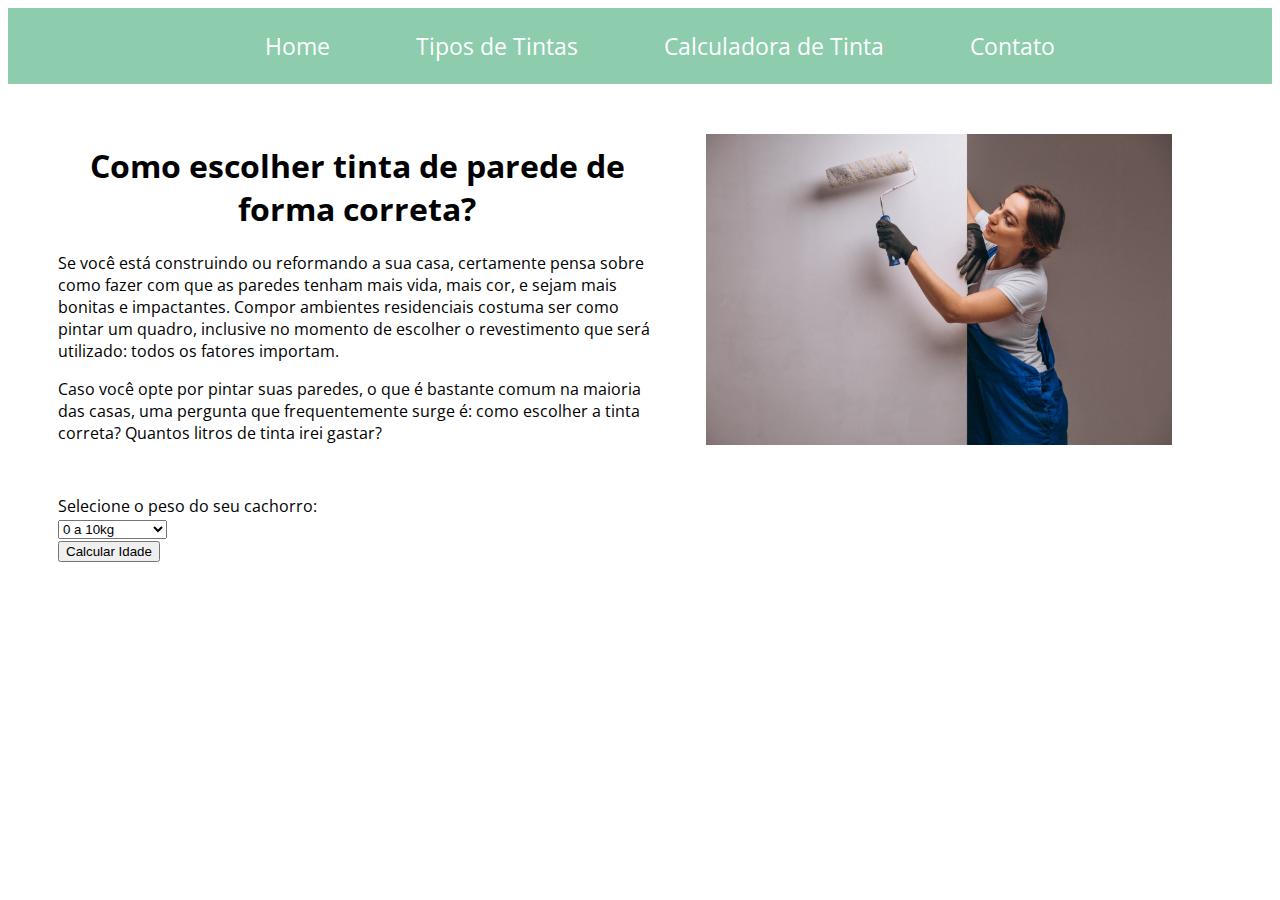
==== index.html @ baf745fb "começo" ====
<!DOCTYPE html>
<html lang="en">

<head>
	<meta charset="UTF-8">
	<meta http-equiv="X-UA-Compatible" content="IE=edge">
	<meta name="viewport" content="width=device-width, initial-scale=1.0">
	<title>Calcula Quantidade Tinta</title>
	<link rel="stylesheet" href="style.css">
</head>

<body>
	<header>

		<nav>
			<ul>
				<li><a href="index.html">Home</a></li>
				<li><a href="tipotintas.html">Tipos de Tintas</a></li>
				<li><a href="#calculatinta">Calculadora de Tinta</a></li>
				<li><a href="#contato">Contato</a></li>
			</ul>
		</nav>
	</header>

	<div class="textoesq">
		<div>
			<h1>Como escolher tinta de parede de forma correta?</h1>
			<p>Se você está construindo ou reformando a sua casa, certamente pensa sobre como fazer com que
				as paredes tenham mais vida, mais cor, e sejam mais bonitas e impactantes. Compor ambientes residenciais
				costuma ser como pintar um quadro, inclusive no momento de escolher o revestimento que será utilizado:
				todos
				os fatores importam.</p>

			<p>Caso você opte por pintar suas paredes, o que é bastante comum na maioria das casas, uma pergunta que
				frequentemente surge é: como escolher a tinta correta? Quantos litros de tinta irei gastar?</p>
		</div>
		<img src="imagens/pintar.jpg" class="pintar" border="0">
	</div>
	<div class="textopeso">
		<label for="peso">Selecione o peso do seu cachorro:</label>
	</div>
	<div class="peso">
		<select id="peso" name="peso">
			<option value="0-10" selected>0 a 10kg</option>
			<option value="10-20">10 a 20 kg</option>
			<option value="20-40">20 a 40 kg</option>
			<option value="40+">acima de 40kg</option>
		</select>
	</div>
	<button class="button" id="button" onclick="conversao()">Calcular Idade</button>
	<div class=resp id="resposta">
	</div>
	<script src="main.js"></script>
</body>

</html>
---- style.css ----
@import url('https://fonts.googleapis.com/css2?family=Open+Sans&display=swap');

body {
    background-color: white;
    font-family: 'Open Sans', Arial, Helvetica;
    max-width: 1200px;
    padding: 50px;
}

header {
    display: flex;
    background-color: #8dccad;
    margin-top: -50px;
    margin-left: -50px;
    margin-right: -50px;
    transition: all 2s ease 0.5s;
    justify-content: center;
}

header:hover {
    background-color: #f9d6ac;
}

nav {
    font-size: 0.6cm;
}

nav ul {

    list-style: none;

}

nav li {
    display: inline;

}

nav li a {
    text-decoration: none;
    justify-content: space-around;
    padding: 40px;
    color: white;
}

nav li a:hover {
    color: #ad9b6e;
}

h1 {
    text-align: center;
    margin-top: 60px
}

.textoesq {
    display: flex;
}

.pintar {
    width: 40%;
    padding: 50px;

}
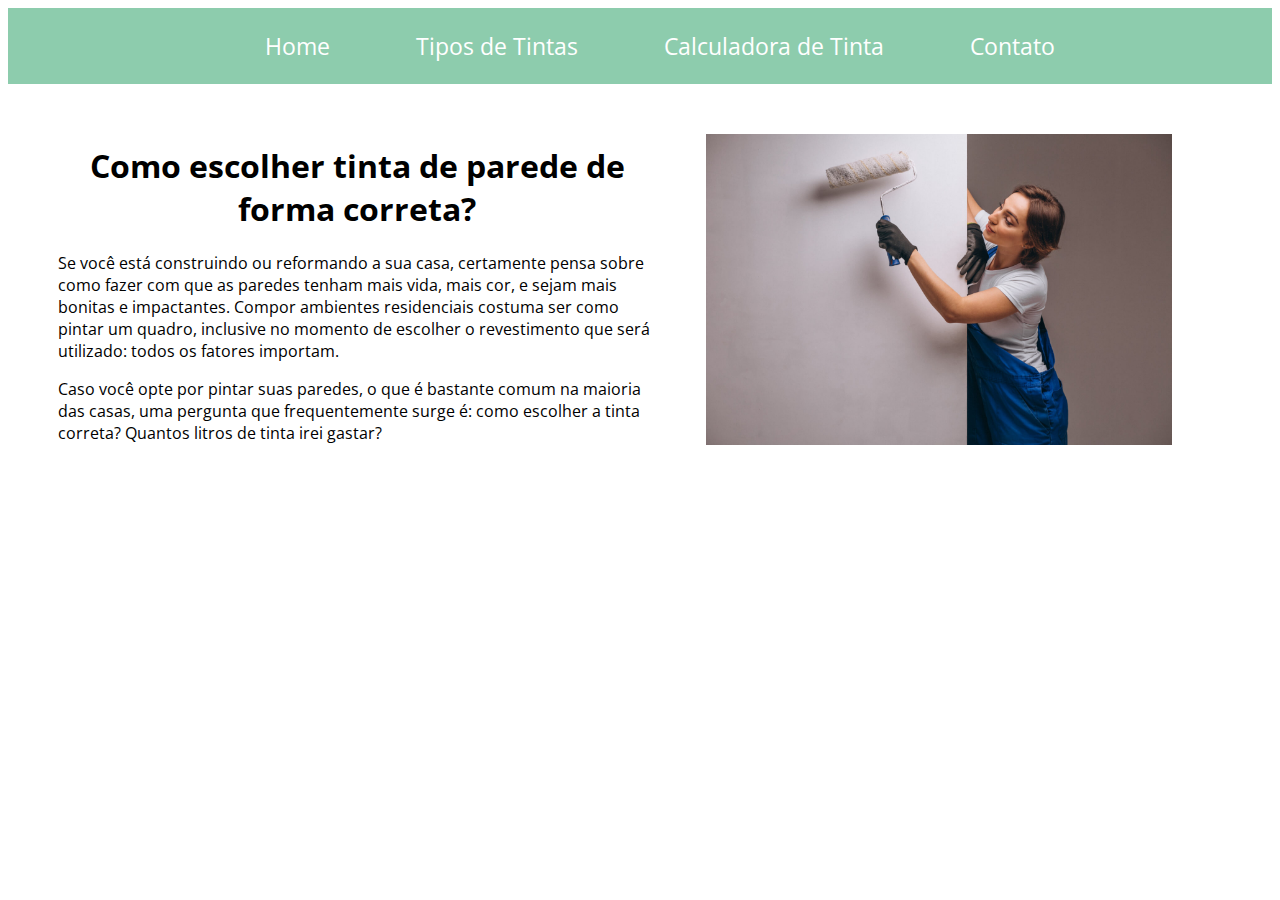
==== commit 3e8581c3: "inicio calculo" ====
--- a/index.html
+++ b/index.html
@@ -35,22 +35,7 @@
 				frequentemente surge é: como escolher a tinta correta? Quantos litros de tinta irei gastar?</p>
 		</div>
 		<img src="imagens/pintar.jpg" class="pintar" border="0">
-	</div>
-	<div class="textopeso">
-		<label for="peso">Selecione o peso do seu cachorro:</label>
-	</div>
-	<div class="peso">
-		<select id="peso" name="peso">
-			<option value="0-10" selected>0 a 10kg</option>
-			<option value="10-20">10 a 20 kg</option>
-			<option value="20-40">20 a 40 kg</option>
-			<option value="40+">acima de 40kg</option>
-		</select>
-	</div>
-	<button class="button" id="button" onclick="conversao()">Calcular Idade</button>
-	<div class=resp id="resposta">
-	</div>
-	<script src="main.js"></script>
+	
 </body>
 
 </html>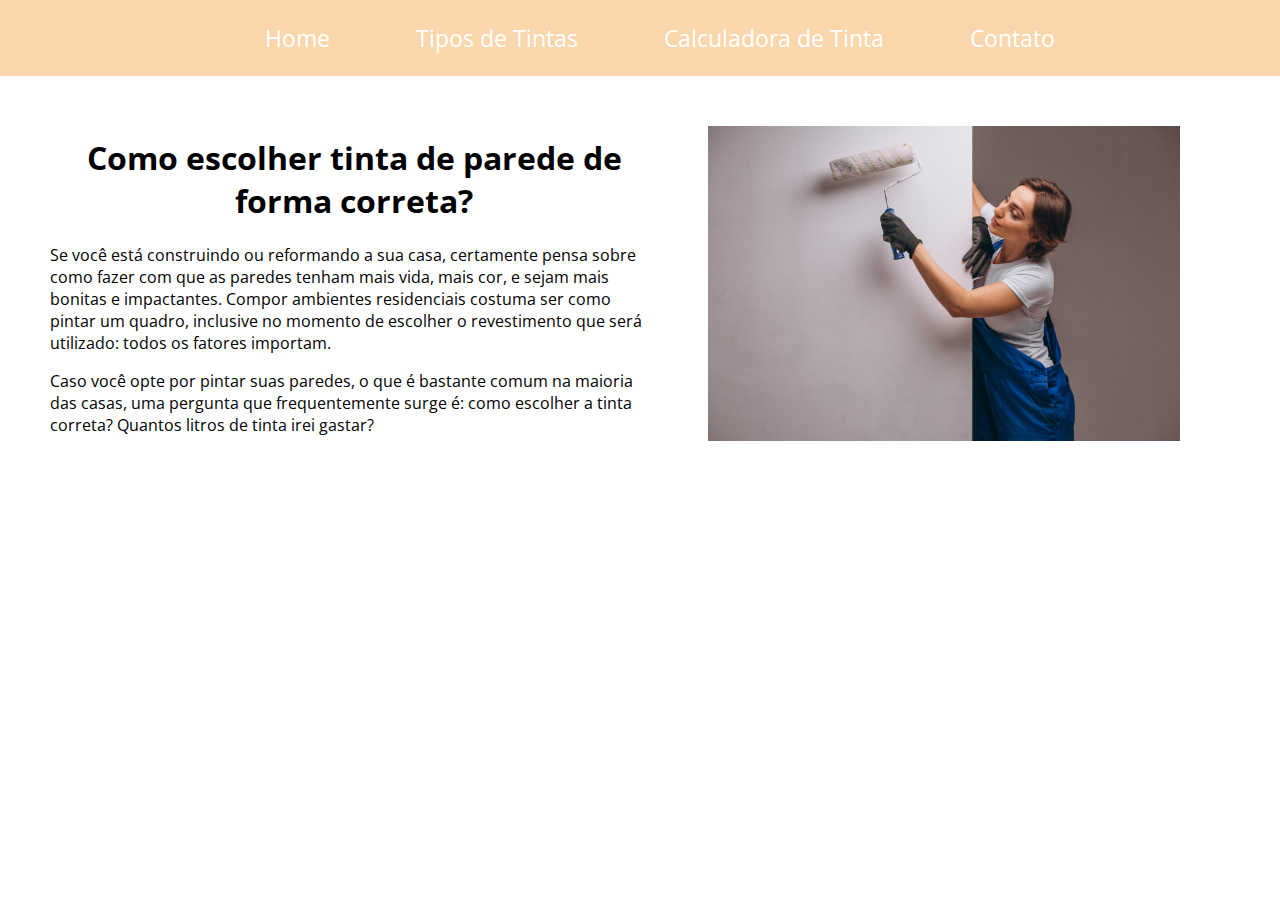
==== commit c1ddc385: "pequenas correcoes" ====
--- a/index.html
+++ b/index.html
@@ -16,8 +16,8 @@
 			<ul>
 				<li><a href="index.html">Home</a></li>
 				<li><a href="tipotintas.html">Tipos de Tintas</a></li>
-				<li><a href="#calculatinta">Calculadora de Tinta</a></li>
-				<li><a href="#contato">Contato</a></li>
+				<li><a href="calculatinta.html">Calculadora de Tinta</a></li>
+				<li><a href="contato.html">Contato</a></li>
 			</ul>
 		</nav>
 	</header>
--- a/style.css
+++ b/style.css
@@ -5,6 +5,7 @@
     font-family: 'Open Sans', Arial, Helvetica;
     max-width: 1200px;
     padding: 50px;
+    margin: 0 auto;
 }
 
 header {
